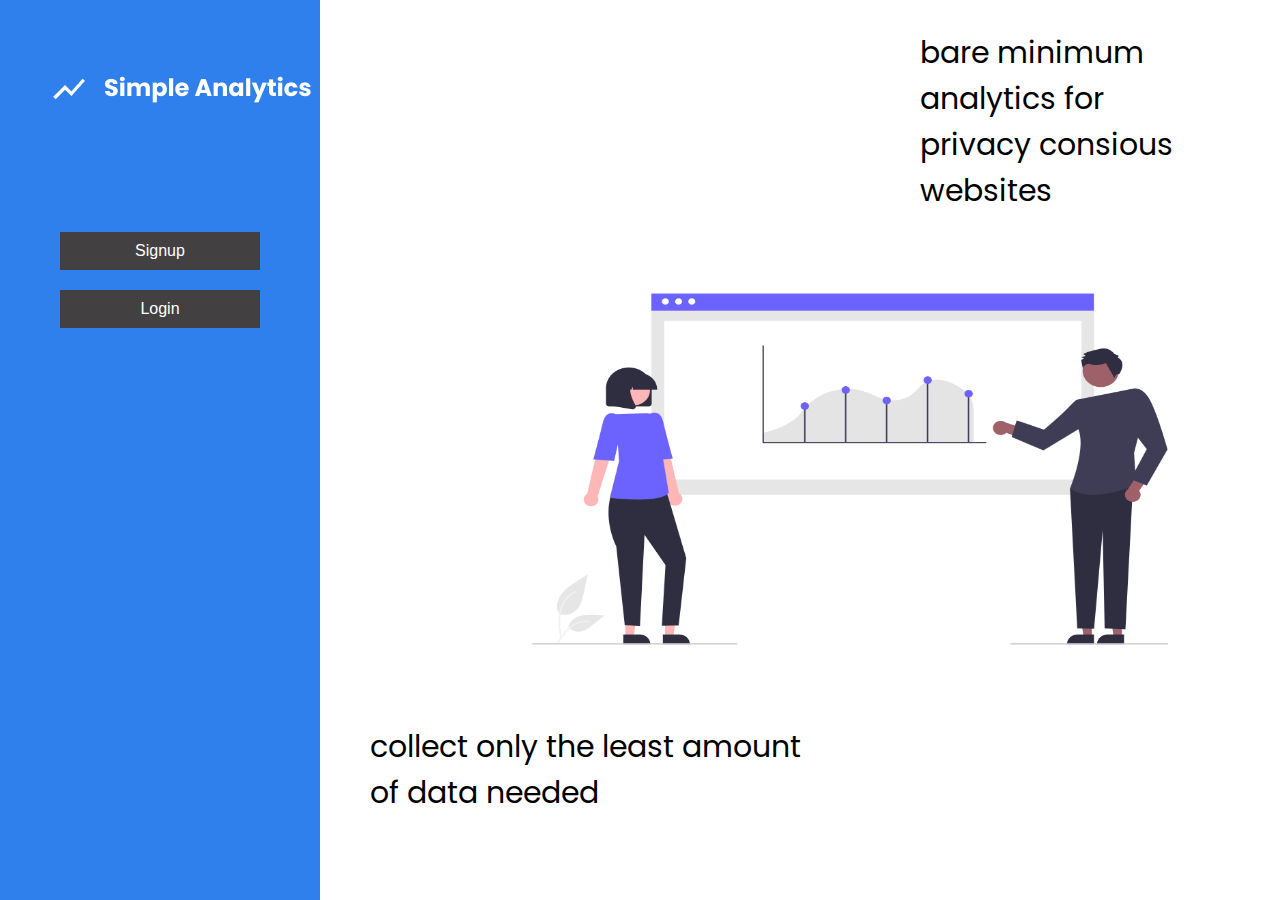
==== index.html @ 414ca1fd "altered left-box and added right-box" ====
<!DOCTYPE html>
<html lang="en">
  <head>
    <meta charset="UTF-8" />
    <meta name="viewport" content="width=device-width, initial-scale=1.0" />
    <link rel="stylesheet" href="styles.css" />
    <link rel="preconnect" href="https://fonts.googleapis.com" />
    <link rel="preconnect" href="https://fonts.googleapis.com" />
    <link rel="preconnect" href="https://fonts.gstatic.com" crossorigin />
    <link
      href="https://fonts.googleapis.com/css2?family=Poppins:ital,wght@0,100;0,200;0,300;0,400;0,500;0,600;0,700;0,800;0,900;1,100;1,200;1,300;1,400;1,500;1,600;1,700;1,800;1,900&display=swap"
      rel="stylesheet"
    />
    <title>part1</title>
  </head>
  <body style="margin: 0">
    <div class="container">
      <div class="left_box">
        <div class="box">
          <img src="images/title.png" alt="icon" />
        </div>
        <div class="button-container">
          <button class="button">Signup</button>
          <a href="Link-to-button"><button class="button">Login</button></a>
        </div>
      </div>
      <div class="right-box">
        <p class="top-text">
          bare minimum analytics for <br />privacy consious websites
        </p>
        <img
          class="photo"
          src="images/undraw_Growth_analytics_re_pyxf.png"
          alt="people"
        />
        <p>
          collect only the least amount <br />
          of data needed
        </p>
      </div>
    </div>
  </body>
</html>
---- styles.css ----
.container {
  display: flex;
}
.left_box {
  width: 25%;
  height: 100vh;
  background-color: #2f80ed;
  display: flex;
  flex-direction: column;
}
.right-box {
  width: 70%;
  height: 100vh;
  background-color: white;
  font-family: Poppins;
  font-size: 30px;
  display: flex;
  flex-direction: column;
  padding-left: 50px;
}
.box {
  margin-top: 70px;
  margin-left: 50px;
}

.button-container {
  display: flex;
  flex-direction: column;
  align-items: center;
  margin-top: 100px;
}

.button {
  padding: 10px 20px;
  width: 200px;
  margin-top: 20px;
  background-color: rgb(66, 64, 64);
  color: #fff;
  border: none;
  font-size: 16px;
  cursor: pointer;
}

.button:hover {
  background-color: rgb(82, 78, 78);
}
.photo {
  margin-left: 80px;
  width: 800px;
  height: 450px;
}
.top-text {
  margin-left: 550px;
}
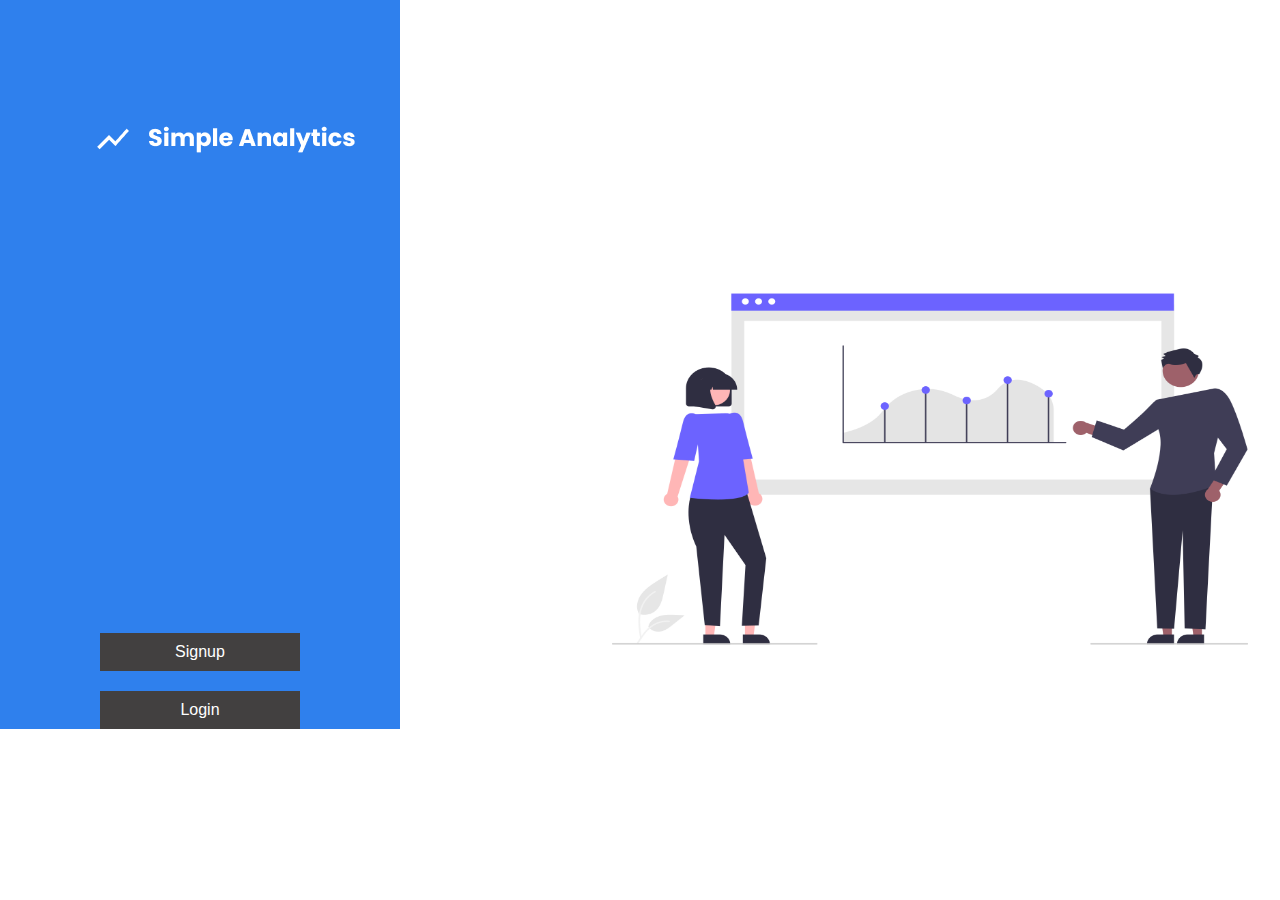
==== commit b5b94269: "Merge branch 'part1' of https://github.com/ninishka/groupwork1 into part1and2" ====
--- a/index.html
+++ b/index.html
@@ -4,14 +4,16 @@
     <meta charset="UTF-8" />
     <meta name="viewport" content="width=device-width, initial-scale=1.0" />
     <link rel="stylesheet" href="styles.css" />
-    <link rel="preconnect" href="https://fonts.googleapis.com" />
+    <link rel="stylesheet" href="styles2.css">
     <link rel="preconnect" href="https://fonts.googleapis.com" />
     <link rel="preconnect" href="https://fonts.gstatic.com" crossorigin />
     <link
       href="https://fonts.googleapis.com/css2?family=Poppins:ital,wght@0,100;0,200;0,300;0,400;0,500;0,600;0,700;0,800;0,900;1,100;1,200;1,300;1,400;1,500;1,600;1,700;1,800;1,900&display=swap"
       rel="stylesheet"
     />
-    <title>part1</title>
+    <!-- <iframe src="index2.html" width="100%" height="729"></iframe> -->
+
+    <title>part1 and part 2</title>
   </head>
   <body style="margin: 0">
     <div class="container">
--- a/styles2.css
+++ b/styles2.css
@@ -0,0 +1,44 @@
+
+.container {
+  display: flex;
+  flex-direction: row;
+  color: white;
+  text-decoration: none;
+}
+
+.left_box {
+  width: 400px; 
+  height: 729px;
+  background-color: #2F80ED;
+
+  display: flex;
+  flex-direction: column;
+  justify-content: space-between;
+  align-items: center;
+}
+
+.box {
+  display: flex;
+  justify-content: space-between;
+  align-items: center; 
+  padding: 50px  
+ }
+
+ .box2 {
+  margin: 0 110px 230px 0;
+ }
+
+ .box4 {
+  margin-right: 110px;
+ }
+
+ .link1, .first_text {
+  text-decoration: none;
+  color: white;
+  padding: 0 10px 0;
+ }
+
+ .item {
+  display: flex;
+  align-items: baseline
+ }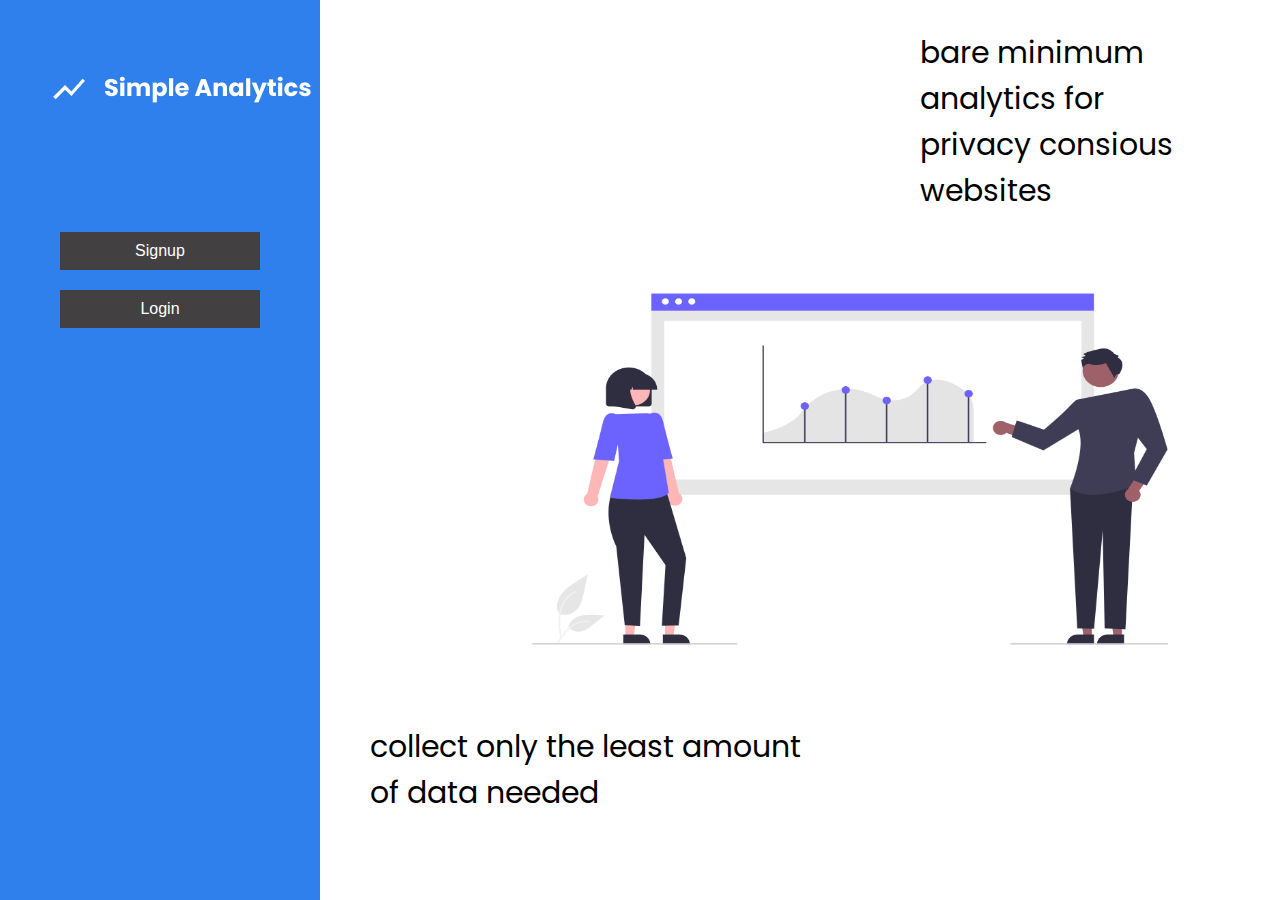
==== commit ed072084: "added part2 link" ====
--- a/index.html
+++ b/index.html
@@ -4,16 +4,14 @@
     <meta charset="UTF-8" />
     <meta name="viewport" content="width=device-width, initial-scale=1.0" />
     <link rel="stylesheet" href="styles.css" />
-    <link rel="stylesheet" href="styles2.css">
+    <link rel="preconnect" href="https://fonts.googleapis.com" />
     <link rel="preconnect" href="https://fonts.googleapis.com" />
     <link rel="preconnect" href="https://fonts.gstatic.com" crossorigin />
     <link
       href="https://fonts.googleapis.com/css2?family=Poppins:ital,wght@0,100;0,200;0,300;0,400;0,500;0,600;0,700;0,800;0,900;1,100;1,200;1,300;1,400;1,500;1,600;1,700;1,800;1,900&display=swap"
       rel="stylesheet"
     />
-    <!-- <iframe src="index2.html" width="100%" height="729"></iframe> -->
-
-    <title>part1 and part 2</title>
+    <title>part1</title>
   </head>
   <body style="margin: 0">
     <div class="container">
@@ -23,7 +21,10 @@
         </div>
         <div class="button-container">
           <button class="button">Signup</button>
-          <a href="Link-to-button"><button class="button">Login</button></a>
+          <a
+            href="https://github.com/ninishka/groupwork1/blob/70e569a9ee8417837249ba2442e9f64609889cf0/index2.html"
+            ><button class="button">Login</button></a
+          >
         </div>
       </div>
       <div class="right-box">
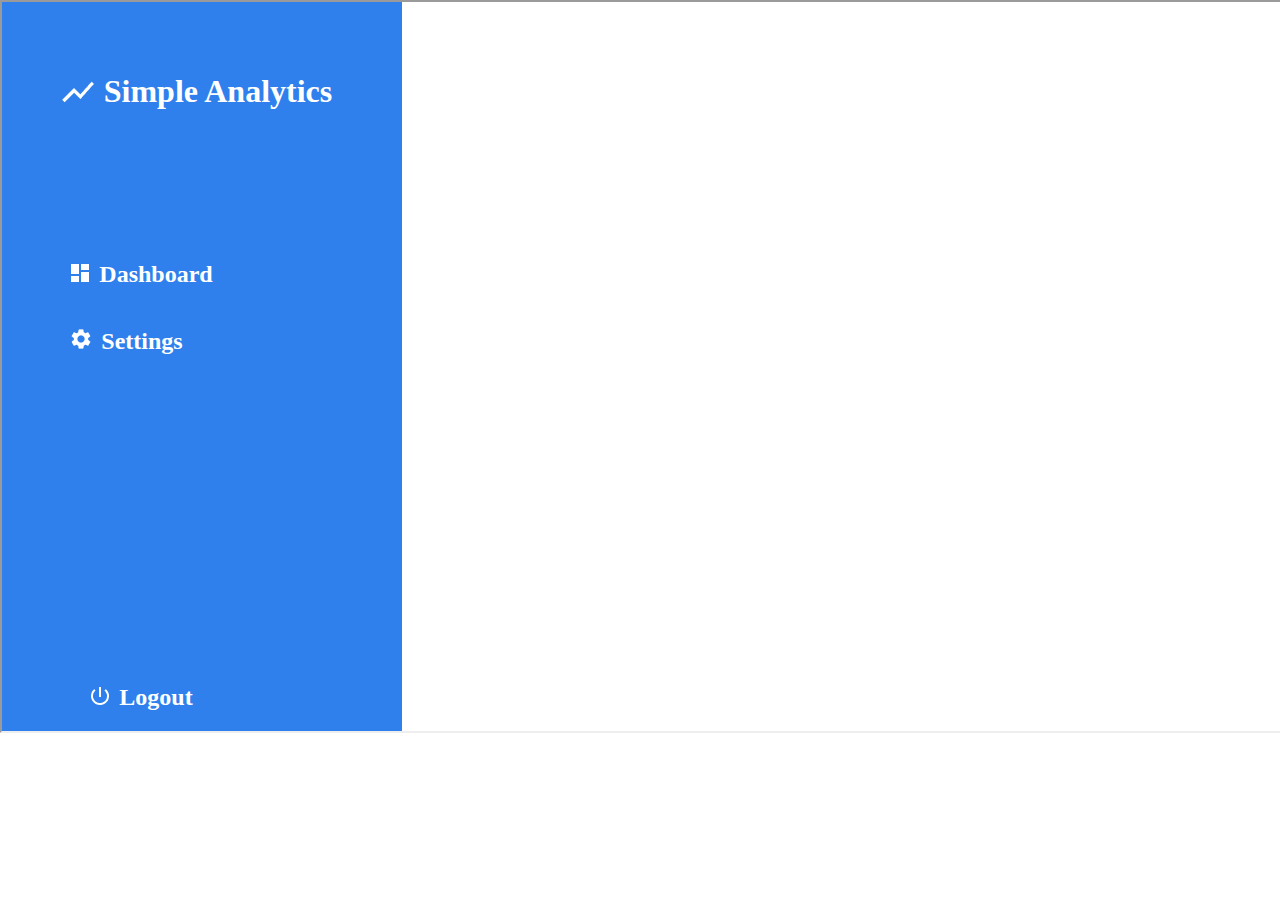
==== commit a37ddb01: "changes in css" ====
--- a/index.html
+++ b/index.html
@@ -1,46 +1,14 @@
 <!DOCTYPE html>
 <html lang="en">
-  <head>
-    <meta charset="UTF-8" />
-    <meta name="viewport" content="width=device-width, initial-scale=1.0" />
-    <link rel="stylesheet" href="styles.css" />
-    <link rel="preconnect" href="https://fonts.googleapis.com" />
-    <link rel="preconnect" href="https://fonts.googleapis.com" />
-    <link rel="preconnect" href="https://fonts.gstatic.com" crossorigin />
-    <link
-      href="https://fonts.googleapis.com/css2?family=Poppins:ital,wght@0,100;0,200;0,300;0,400;0,500;0,600;0,700;0,800;0,900;1,100;1,200;1,300;1,400;1,500;1,600;1,700;1,800;1,900&display=swap"
-      rel="stylesheet"
-    />
-    <title>part1</title>
-  </head>
-  <body style="margin: 0">
-    <div class="container">
-      <div class="left_box">
-        <div class="box">
-          <img src="images/title.png" alt="icon" />
-        </div>
-        <div class="button-container">
-          <button class="button">Signup</button>
-          <a
-            href="https://github.com/ninishka/groupwork1/blob/70e569a9ee8417837249ba2442e9f64609889cf0/index2.html"
-            ><button class="button">Login</button></a
-          >
-        </div>
-      </div>
-      <div class="right-box">
-        <p class="top-text">
-          bare minimum analytics for <br />privacy consious websites
-        </p>
-        <img
-          class="photo"
-          src="images/undraw_Growth_analytics_re_pyxf.png"
-          alt="people"
-        />
-        <p>
-          collect only the least amount <br />
-          of data needed
-        </p>
-      </div>
-    </div>
-  </body>
-</html>
+<head>
+  <meta charset="UTF-8">
+  <meta name="viewport" content="width=device-width, initial-scale=1.0">
+  <link rel="stylesheet" href="styles2.css">
+  <link rel="preconnect" href="https://fonts.googleapis.com">
+  <iframe src="index2.html" width="100%" height="729"></iframe>
+  <title>part2</title>
+</head>
+<body style="margin: 0;">
+    <div></div>
+</body>
+</html>--- a/styles2.css
+++ b/styles2.css
@@ -0,0 +1,44 @@
+
+.container {
+  display: flex;
+  flex-direction: row;
+  color: white;
+  text-decoration: none;
+}
+
+.left_box {
+  width: 400px; 
+  height: 729px;
+  background-color: #2F80ED;
+
+  display: flex;
+  flex-direction: column;
+  justify-content: space-between;
+  align-items: center;
+}
+
+.box {
+  display: flex;
+  justify-content: space-between;
+  align-items: center; 
+  padding: 50px  
+ }
+
+ .box2 {
+  margin: 0 110px 230px 0;
+ }
+
+ .box4 {
+  margin-right: 110px;
+ }
+
+ .link1, .first_text {
+  text-decoration: none;
+  color: white;
+  padding: 0 10px 0;
+ }
+
+ .item {
+  display: flex;
+  align-items: baseline
+ }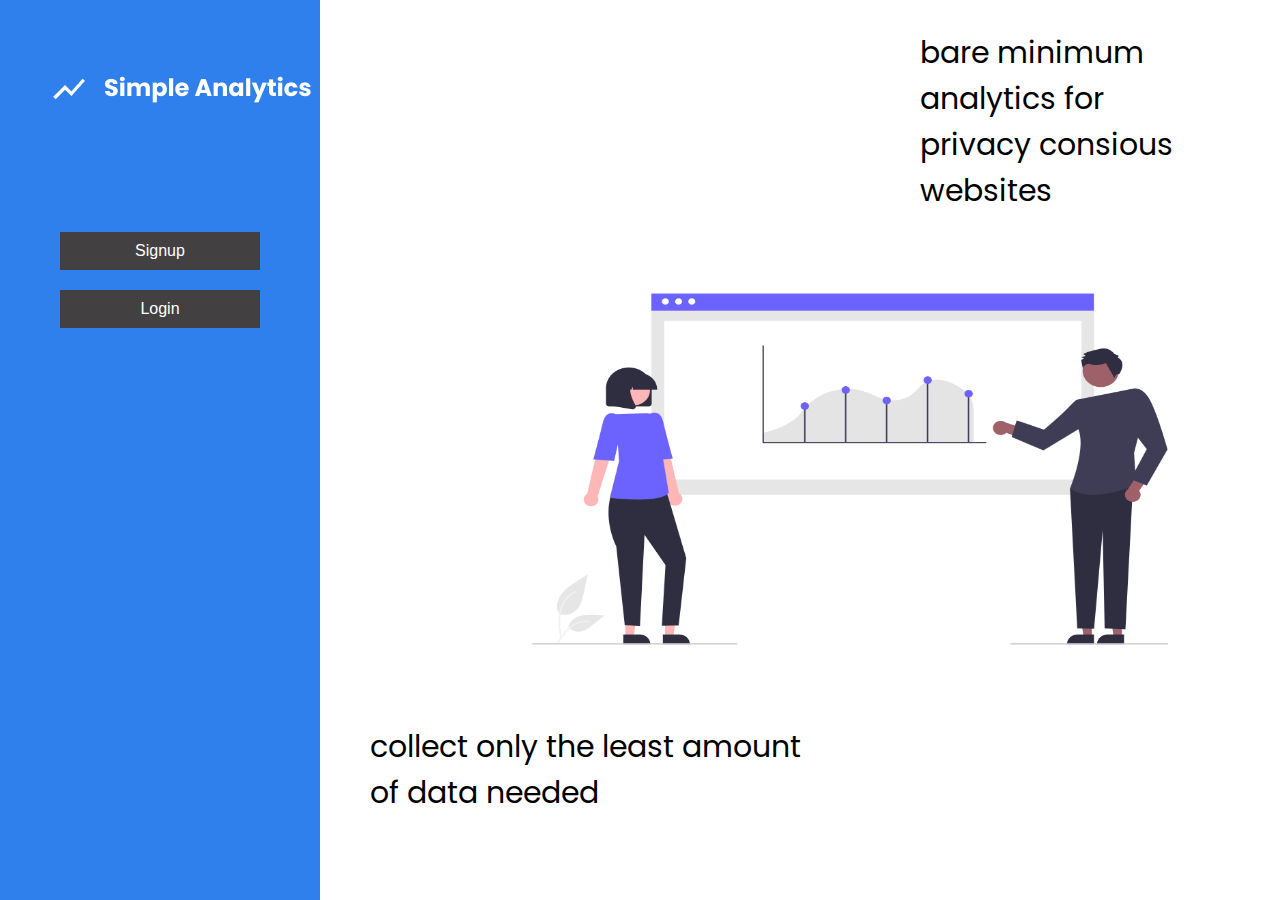
==== commit c0c4500f: "Merge branch 'part3' of https://github.com/ninishka/groupwork1 into part1and2" ====
--- a/index.html
+++ b/index.html
@@ -1,14 +1,43 @@
 <!DOCTYPE html>
 <html lang="en">
-<head>
-  <meta charset="UTF-8">
-  <meta name="viewport" content="width=device-width, initial-scale=1.0">
-  <link rel="stylesheet" href="styles2.css">
-  <link rel="preconnect" href="https://fonts.googleapis.com">
-  <iframe src="index2.html" width="100%" height="729"></iframe>
-  <title>part2</title>
-</head>
-<body style="margin: 0;">
-    <div></div>
-</body>
-</html>+  <head>
+    <meta charset="UTF-8" />
+    <meta name="viewport" content="width=device-width, initial-scale=1.0" />
+    <link rel="stylesheet" href="styles.css" />
+    <link rel="stylesheet" href="styles2.css" />
+    <link rel="preconnect" href="https://fonts.googleapis.com" />
+    <link rel="preconnect" href="https://fonts.gstatic.com" crossorigin />
+    <link
+      href="https://fonts.googleapis.com/css2?family=Poppins:ital,wght@0,100;0,200;0,300;0,400;0,500;0,600;0,700;0,800;0,900;1,100;1,200;1,300;1,400;1,500;1,600;1,700;1,800;1,900&display=swap"
+      rel="stylesheet"
+    />
+    <title>all parts</title>
+  </head>
+  <body style="margin: 0">
+    <div class="container">
+      <div class="left_box">
+        <div class="box">
+          <img src="images/title.png" alt="icon" />
+        </div>
+        <div class="button-container">
+          <a href="index2.html"><button class="button">Signup</button></a>
+          <a href="Link-to-button"><button class="button">Login</button></a>
+        </div>
+      </div>
+      <div class="right-box">
+        <p class="top-text">
+          bare minimum analytics for <br />privacy consious websites
+        </p>
+        <img
+          class="photo"
+          src="images/undraw_Growth_analytics_re_pyxf.png"
+          alt="people"
+        />
+        <p>
+          collect only the least amount <br />
+          of data needed
+        </p>
+      </div>
+    </div>
+  </body>
+</html>
--- a/styles.css
+++ b/styles.css
@@ -0,0 +1,54 @@
+.container {
+  display: flex;
+}
+.left_box {
+  width: 25%;
+  height: 100vh;
+  background-color: #2f80ed;
+  display: flex;
+  flex-direction: column;
+}
+.right-box {
+  width: 70%;
+  height: 100vh;
+  background-color: white;
+  font-family: Poppins;
+  font-size: 30px;
+  display: flex;
+  flex-direction: column;
+  padding-left: 50px;
+}
+.box {
+  margin-top: 70px;
+  margin-left: 50px;
+}
+
+.button-container {
+  display: flex;
+  flex-direction: column;
+  align-items: center;
+  margin-top: 100px;
+}
+
+.button {
+  padding: 10px 20px;
+  width: 200px;
+  margin-top: 20px;
+  background-color: rgb(66, 64, 64);
+  color: #fff;
+  border: none;
+  font-size: 16px;
+  cursor: pointer;
+}
+
+.button:hover {
+  background-color: rgb(82, 78, 78);
+}
+.photo {
+  margin-left: 80px;
+  width: 800px;
+  height: 450px;
+}
+.top-text {
+  margin-left: 550px;
+}
--- a/styles2.css
+++ b/styles2.css
@@ -1,12 +1,16 @@
+.wrapper {
+  display: flex;
+}
 
-.container {
+
+.sider_conteiner {
   display: flex;
   flex-direction: row;
   color: white;
   text-decoration: none;
 }
 
-.left_box {
+.sider {
   width: 400px; 
   height: 729px;
   background-color: #2F80ED;
@@ -17,7 +21,7 @@
   align-items: center;
 }
 
-.box {
+.box3 {
   display: flex;
   justify-content: space-between;
   align-items: center; 
@@ -36,9 +40,53 @@
   text-decoration: none;
   color: white;
   padding: 0 10px 0;
+  font-family: 'Poppins', sans-serif;
+
  }
 
  .item {
   display: flex;
-  align-items: baseline
- }+  align-items: baseline;
+ }
+
+ .content_conteiner {
+  margin: 40px 40px 0;
+ }
+
+ .cont_imgs {
+  display: flex;
+ }
+
+ .img_wrapper {
+  margin: 29px 29px 29px 0;
+  width: 243px;
+  height: 150px;
+ }
+
+ .header_second {
+  margin-bottom: 0;
+  margin-top: 12px;
+
+ }
+
+ .table_container {
+  flex-direction: column;
+  justify-content: space-between;
+  align-items: center;
+}
+ 
+ .table-img-wrapper {
+  display: flex;
+  flex-direction: column;
+ }
+
+ .item_other {
+  display: flex;
+  align-items: baseline;
+  justify-content: space-between;
+  border: 1px solid gray;
+  padding: 0 20px;
+  margin-right: 40px;
+  font-weight: 700;
+  color: #515151;
+ }
